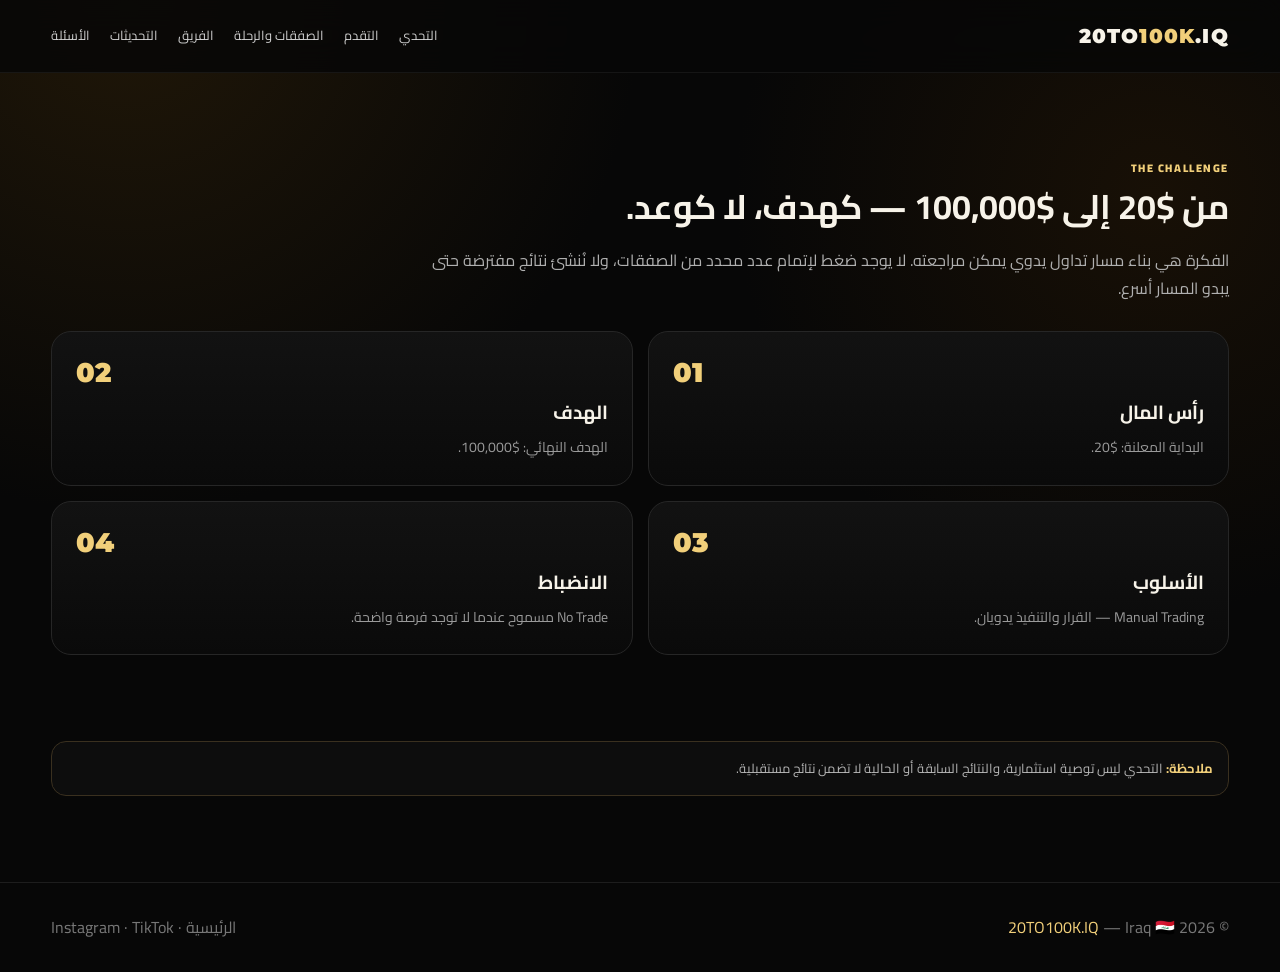
==== pages/challenge.html @ cd3eea43 "Initial 20TO100K.IQ website" ====
<!doctype html><html lang="ar" dir="rtl"><head><meta charset="utf-8"><meta name="viewport" content="width=device-width,initial-scale=1"><meta name="theme-color" content="#070707"><title>20TO100K.IQ</title><link rel="preconnect" href="https://fonts.googleapis.com"><link rel="preconnect" href="https://fonts.gstatic.com" crossorigin><link href="https://fonts.googleapis.com/css2?family=Cairo:wght@400;500;600;700;800;900&family=Montserrat:wght@700;800;900&display=swap" rel="stylesheet"><link rel="stylesheet" href="../css/style.css"></head><body><header class="nav"><div class="container navin"><a class="logo" href="../index.html">20TO<span>100K</span>.IQ</a><nav class="links"><a href="challenge.html">التحدي</a><a href="progress.html">التقدم</a><a href="journey.html">الصفقات والرحلة</a><a href="team.html">الفريق</a><a href="updates.html">التحديثات</a><a href="faq.html">الأسئلة</a></nav><button class="menu" data-menu aria-label="القائمة">☰</button></div></header><main><section class="section container"><div class="section-head"><div class="kicker">THE CHALLENGE</div><h3>من $20 إلى $100,000 — كهدف، لا كوعد.</h3><p class="lead">الفكرة هي بناء مسار تداول يدوي يمكن مراجعته. لا يوجد ضغط لإتمام عدد محدد من الصفقات، ولا نُنشئ نتائج مفترضة حتى يبدو المسار أسرع.</p></div><div class="grid-2"><article class="card"><div class="num">01</div><h4>رأس المال</h4><p>البداية المعلنة: $20.</p></article><article class="card"><div class="num">02</div><h4>الهدف</h4><p>الهدف النهائي: $100,000.</p></article><article class="card"><div class="num">03</div><h4>الأسلوب</h4><p>Manual Trading — القرار والتنفيذ يدويان.</p></article><article class="card"><div class="num">04</div><h4>الانضباط</h4><p>No Trade مسموح عندما لا توجد فرصة واضحة.</p></article></div><div class="section" style="padding-bottom:0"><div class="notice"><strong class="gold">ملاحظة:</strong> التحدي ليس توصية استثمارية، والنتائج السابقة أو الحالية لا تضمن نتائج مستقبلية.</div></div></section></main><footer><div class="container foot"><div>© 2026 <span class="gold">20TO100K.IQ</span> — Iraq 🇮🇶</div><div><a href="../index.html">الرئيسية</a> · <a target="_blank" rel="noopener" href="https://www.instagram.com/20to100k.iq/">Instagram</a> · <a target="_blank" rel="noopener" href="https://www.tiktok.com/@20to100k.iq">TikTok</a></div></div></footer><script src="../js/app.js"></script></body></html>
---- css/style.css ----
:root{--bg:#070707;--panel:#0e0e0e;--panel2:#121212;--gold:#d6ab4f;--gold2:#f1cf7a;--text:#f7f3e9;--muted:#a7a7a7;--line:#262626;--green:#7cc58b;--red:#d76b6b;--shadow:0 30px 80px rgba(0,0,0,.42)}
*{box-sizing:border-box}html{scroll-behavior:smooth}body{margin:0;background:radial-gradient(circle at 10% 0,#201708 0,transparent 34%),radial-gradient(circle at 90% 20%,#181006 0,transparent 30%),var(--bg);color:var(--text);font-family:Cairo,system-ui,Arial,sans-serif;line-height:1.8}body.en{font-family:Montserrat,system-ui,Arial,sans-serif}a{text-decoration:none;color:inherit}.container{width:min(1180px,92%);margin:auto}.nav{position:sticky;top:0;z-index:50;background:rgba(7,7,7,.82);backdrop-filter:blur(16px);border-bottom:1px solid rgba(255,255,255,.06)}.navin{height:72px;display:flex;align-items:center;justify-content:space-between;gap:18px}.logo{font:900 20px Montserrat,sans-serif;letter-spacing:.06em;direction:ltr}.logo span{color:var(--gold2)}.links{display:flex;gap:20px;font-size:13px;color:#d1d1d1}.links a:hover{color:var(--gold2)}.menu{display:none;border:1px solid var(--line);background:#111;color:#eee;padding:8px 11px;border-radius:10px}
.hero{min-height:calc(100vh - 72px);display:grid;grid-template-columns:1.05fr .95fr;gap:56px;align-items:center;padding:74px 0}.eyebrow,.kicker{font-size:11px;letter-spacing:.14em;color:var(--gold2);font-weight:900}.hero h1{font:900 clamp(52px,8vw,96px)/.95 Montserrat;margin:14px 0;direction:ltr;text-align:right}.hero h1 span{color:var(--gold2)}.hero h2{font-size:clamp(24px,3vw,38px);margin:0 0 14px;line-height:1.35}.hero p,.lead{color:#b0b0b0}.hero p{font-size:17px;max-width:680px}.pills{display:flex;gap:9px;flex-wrap:wrap;margin-top:18px}.pill{padding:6px 12px;border:1px solid #3b301e;background:#0d0d0d;border-radius:999px;font-size:12px;color:#d9ca9e}.actions{display:flex;gap:10px;flex-wrap:wrap;margin-top:22px}.btn{display:inline-flex;align-items:center;justify-content:center;border:1px solid var(--gold);border-radius:999px;padding:10px 17px;font-weight:900;font-size:13px}.btn.primary{background:var(--gold2);color:#070707}.btn.ghost{border-color:var(--line);background:#0d0d0d;color:#ddd}.visual{position:relative}.visual img{display:block;width:100%;max-height:700px;object-fit:cover;object-position:center;border-radius:24px;border:1px solid #4b3b1f;box-shadow:var(--shadow)}.stamp{position:absolute;right:16px;bottom:16px;background:rgba(5,5,5,.9);border:1px solid #55431f;border-radius:14px;padding:9px 13px;font:700 10px Montserrat;letter-spacing:.08em;direction:ltr}
.section{padding:86px 0}.section-head{max-width:800px;margin-bottom:28px}.section h3{font-size:34px;line-height:1.35;margin:5px 0 8px}.cards{display:grid;grid-template-columns:repeat(3,1fr);gap:15px}.card{background:linear-gradient(180deg,#121212,#0a0a0a);border:1px solid var(--line);border-radius:20px;padding:24px}.card .num{font:900 27px Montserrat;color:var(--gold2);direction:ltr}.card h4{margin:6px 0;font-size:19px}.card p{margin:0;color:#9a9a9a;font-size:14px}.math{display:grid;grid-template-columns:1fr 1fr;gap:16px}.bigcard{border:1px solid #40331c;background:linear-gradient(145deg,#151108,#090909);border-radius:24px;padding:30px}.big-number{font:900 clamp(42px,6vw,72px) Montserrat;color:var(--gold2);direction:ltr}.formula{direction:ltr;text-align:center;font:800 21px Montserrat;background:#080808;border:1px solid #2b261b;border-radius:14px;padding:17px;margin-top:18px}.warning{border-right:3px solid var(--gold);padding:11px 15px;background:#0c0c0c;color:#b6b6b6;font-size:14px}.timeline{display:grid;gap:12px}.time{display:grid;grid-template-columns:75px 1fr;gap:15px}.time>b{font:900 14px Montserrat;color:var(--gold2);direction:ltr;padding-top:5px}.time>div{border-right:1px solid #3a321f;padding:4px 20px 17px 0}.time h4{margin:0;font-size:18px}.time p{margin:2px 0;color:#999;font-size:14px}.dashboard{display:grid;grid-template-columns:1.1fr .9fr;gap:16px}.progressbox,.panel{border:1px solid #302719;background:#0c0c0c;border-radius:22px;padding:25px}.progress-top{display:flex;justify-content:space-between;align-items:flex-end;gap:14px}.status{font-size:12px;font-weight:900;color:var(--gold2)}.big-balance{font:900 clamp(40px,5vw,64px) Montserrat;direction:ltr;color:var(--text)}.subtle{color:#808080;font-size:12px}.bar{height:12px;background:#1b1b1b;border-radius:99px;overflow:hidden;margin:18px 0}.bar i{display:block;height:100%;width:0;background:linear-gradient(90deg,var(--gold),var(--gold2));border-radius:99px}.stats{display:grid;grid-template-columns:repeat(3,1fr);gap:9px}.stat{background:#111;border-radius:14px;padding:13px}.stat strong{display:block;font:900 19px Montserrat;direction:ltr}.stat small{display:block;color:#888;font-size:11px}.milestones{display:grid;gap:10px}.milestone{display:grid;grid-template-columns:70px 1fr 80px;gap:12px;align-items:center;background:#101010;border:1px solid #202020;border-radius:14px;padding:11px}.milestone strong{font:900 12px Montserrat;direction:ltr}.track{height:7px;background:#1a1a1a;border-radius:99px;overflow:hidden}.track i{display:block;height:100%;width:0;background:linear-gradient(90deg,#a27b2f,var(--gold2))}.locked{color:#777}.unlocked{color:var(--gold2)}
.table-wrap{overflow:auto;border:1px solid var(--line);border-radius:18px}.table{width:100%;border-collapse:collapse;min-width:760px}.table th,.table td{padding:12px 14px;border-bottom:1px solid #202020;text-align:right;font-size:13px}.table th{color:#d8c37d;background:#101010}.table td{color:#b5b5b5}.pos{color:var(--green)!important}.neg{color:var(--red)!important}.empty{padding:30px;text-align:center;color:#8b8b8b;background:#0c0c0c}.updates{display:grid;gap:11px}.update{display:grid;grid-template-columns:130px 1fr;gap:16px;padding:16px;background:#0d0d0d;border:1px solid var(--line);border-radius:16px}.update time{font:800 12px Montserrat;color:var(--gold2);direction:ltr}.update h4{margin:0 0 4px;font-size:16px}.update p{margin:0;color:#999;font-size:13px}.team{display:grid;grid-template-columns:repeat(3,1fr);gap:15px}.person{overflow:hidden;padding:0}.person img{width:100%;height:365px;object-fit:cover;display:block;background:#111}.person .body{padding:18px}.person strong{font:900 19px Montserrat;direction:ltr;display:block}.role{font-size:10px;color:var(--gold2);font-weight:900;letter-spacing:.08em}.video{border:1px solid #302719;background:#0a0a0a;padding:15px;border-radius:21px}.video video{display:block;width:100%;max-height:680px;background:#000;border-radius:15px}.faq{display:grid;gap:9px}.faq details{background:#0d0d0d;border:1px solid var(--line);border-radius:14px;padding:14px 17px}.faq summary{cursor:pointer;font-weight:800}.faq p{margin:9px 0 0;color:#999;font-size:14px}.cta{padding:80px 0;text-align:center;background:linear-gradient(180deg,transparent,#100d06,transparent)}.cta h3{font:900 clamp(34px,6vw,58px) Montserrat;direction:ltr;margin:0}.gold{color:var(--gold2)}footer{padding:30px 0;border-top:1px solid #1d1d1d;color:#777}.foot{display:flex;justify-content:space-between;gap:18px}.foot a:hover{color:var(--gold2)}.reveal{opacity:0;transform:translateY(16px);transition:.7s ease}.reveal.on{opacity:1;transform:none}.nowrap{white-space:nowrap}.mini-card{background:#101010;border:1px solid #232323;border-radius:14px;padding:14px}.mini-card h4{margin:0 0 5px}.mini-card p{margin:0;color:#8f8f8f;font-size:13px}.grid-2{display:grid;grid-template-columns:1fr 1fr;gap:15px}.notice{border:1px solid #3a301f;background:#0d0d0d;border-radius:15px;padding:15px;color:#b6b6b6;font-size:13px}.badge{font-size:10px;padding:4px 8px;border-radius:999px;border:1px solid #3c321f;color:var(--gold2);display:inline-block}.back{display:inline-block;margin-top:12px;color:#bbb;font-size:13px}.back:hover{color:var(--gold2)}
@media(max-width:900px){.links{display:none}.links.open{display:flex;position:absolute;top:72px;right:4%;left:4%;padding:14px;flex-direction:column;gap:10px;background:#0b0b0b;border:1px solid var(--line);border-radius:14px;box-shadow:var(--shadow)}.menu{display:block}.hero{grid-template-columns:1fr;padding-top:48px;gap:30px}.hero h1{font-size:56px}.cards,.math,.dashboard,.team,.grid-2{grid-template-columns:1fr}.section{padding:68px 0}.stats{grid-template-columns:1fr}.update{grid-template-columns:1fr;gap:4px}.person img{height:330px}.foot{flex-direction:column}}
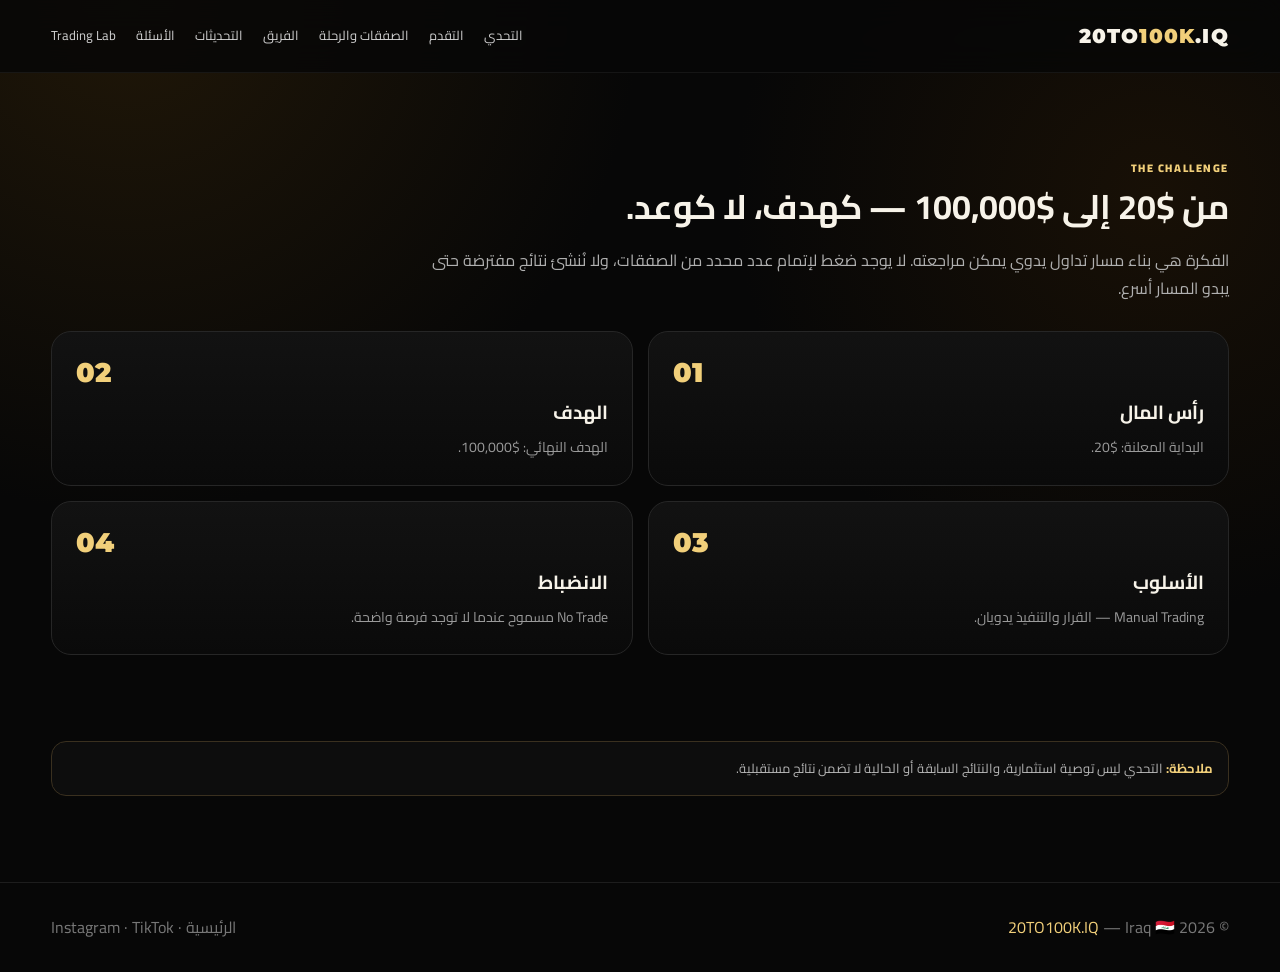
==== commit a67277aa: "Add Trading Lab tools" ====
--- a/pages/challenge.html
+++ b/pages/challenge.html
@@ -1 +1 @@
-<!doctype html><html lang="ar" dir="rtl"><head><meta charset="utf-8"><meta name="viewport" content="width=device-width,initial-scale=1"><meta name="theme-color" content="#070707"><title>20TO100K.IQ</title><link rel="preconnect" href="https://fonts.googleapis.com"><link rel="preconnect" href="https://fonts.gstatic.com" crossorigin><link href="https://fonts.googleapis.com/css2?family=Cairo:wght@400;500;600;700;800;900&family=Montserrat:wght@700;800;900&display=swap" rel="stylesheet"><link rel="stylesheet" href="../css/style.css"></head><body><header class="nav"><div class="container navin"><a class="logo" href="../index.html">20TO<span>100K</span>.IQ</a><nav class="links"><a href="challenge.html">التحدي</a><a href="progress.html">التقدم</a><a href="journey.html">الصفقات والرحلة</a><a href="team.html">الفريق</a><a href="updates.html">التحديثات</a><a href="faq.html">الأسئلة</a></nav><button class="menu" data-menu aria-label="القائمة">☰</button></div></header><main><section class="section container"><div class="section-head"><div class="kicker">THE CHALLENGE</div><h3>من $20 إلى $100,000 — كهدف، لا كوعد.</h3><p class="lead">الفكرة هي بناء مسار تداول يدوي يمكن مراجعته. لا يوجد ضغط لإتمام عدد محدد من الصفقات، ولا نُنشئ نتائج مفترضة حتى يبدو المسار أسرع.</p></div><div class="grid-2"><article class="card"><div class="num">01</div><h4>رأس المال</h4><p>البداية المعلنة: $20.</p></article><article class="card"><div class="num">02</div><h4>الهدف</h4><p>الهدف النهائي: $100,000.</p></article><article class="card"><div class="num">03</div><h4>الأسلوب</h4><p>Manual Trading — القرار والتنفيذ يدويان.</p></article><article class="card"><div class="num">04</div><h4>الانضباط</h4><p>No Trade مسموح عندما لا توجد فرصة واضحة.</p></article></div><div class="section" style="padding-bottom:0"><div class="notice"><strong class="gold">ملاحظة:</strong> التحدي ليس توصية استثمارية، والنتائج السابقة أو الحالية لا تضمن نتائج مستقبلية.</div></div></section></main><footer><div class="container foot"><div>© 2026 <span class="gold">20TO100K.IQ</span> — Iraq 🇮🇶</div><div><a href="../index.html">الرئيسية</a> · <a target="_blank" rel="noopener" href="https://www.instagram.com/20to100k.iq/">Instagram</a> · <a target="_blank" rel="noopener" href="https://www.tiktok.com/@20to100k.iq">TikTok</a></div></div></footer><script src="../js/app.js"></script></body></html>+<!doctype html><html lang="ar" dir="rtl"><head><meta charset="utf-8"><meta name="viewport" content="width=device-width,initial-scale=1"><meta name="theme-color" content="#070707"><title>20TO100K.IQ</title><link rel="preconnect" href="https://fonts.googleapis.com"><link rel="preconnect" href="https://fonts.gstatic.com" crossorigin><link href="https://fonts.googleapis.com/css2?family=Cairo:wght@400;500;600;700;800;900&family=Montserrat:wght@700;800;900&display=swap" rel="stylesheet"><link rel="stylesheet" href="../css/style.css"></head><body><header class="nav"><div class="container navin"><a class="logo" href="../index.html">20TO<span>100K</span>.IQ</a><nav class="links"><a href="challenge.html">التحدي</a><a href="progress.html">التقدم</a><a href="journey.html">الصفقات والرحلة</a><a href="team.html">الفريق</a><a href="updates.html">التحديثات</a><a href="faq.html">الأسئلة</a><a href="tools.html">Trading Lab</a></nav><button class="menu" data-menu aria-label="القائمة">☰</button></div></header><main><section class="section container"><div class="section-head"><div class="kicker">THE CHALLENGE</div><h3>من $20 إلى $100,000 — كهدف، لا كوعد.</h3><p class="lead">الفكرة هي بناء مسار تداول يدوي يمكن مراجعته. لا يوجد ضغط لإتمام عدد محدد من الصفقات، ولا نُنشئ نتائج مفترضة حتى يبدو المسار أسرع.</p></div><div class="grid-2"><article class="card"><div class="num">01</div><h4>رأس المال</h4><p>البداية المعلنة: $20.</p></article><article class="card"><div class="num">02</div><h4>الهدف</h4><p>الهدف النهائي: $100,000.</p></article><article class="card"><div class="num">03</div><h4>الأسلوب</h4><p>Manual Trading — القرار والتنفيذ يدويان.</p></article><article class="card"><div class="num">04</div><h4>الانضباط</h4><p>No Trade مسموح عندما لا توجد فرصة واضحة.</p></article></div><div class="section" style="padding-bottom:0"><div class="notice"><strong class="gold">ملاحظة:</strong> التحدي ليس توصية استثمارية، والنتائج السابقة أو الحالية لا تضمن نتائج مستقبلية.</div></div></section></main><footer><div class="container foot"><div>© 2026 <span class="gold">20TO100K.IQ</span> — Iraq 🇮🇶</div><div><a href="../index.html">الرئيسية</a> · <a target="_blank" rel="noopener" href="https://www.instagram.com/20to100k.iq/">Instagram</a> · <a target="_blank" rel="noopener" href="https://www.tiktok.com/@20to100k.iq">TikTok</a></div></div></footer><script src="../js/app.js"></script></body></html>
--- a/css/style.css
+++ b/css/style.css
@@ -4,3 +4,5 @@
 .section{padding:86px 0}.section-head{max-width:800px;margin-bottom:28px}.section h3{font-size:34px;line-height:1.35;margin:5px 0 8px}.cards{display:grid;grid-template-columns:repeat(3,1fr);gap:15px}.card{background:linear-gradient(180deg,#121212,#0a0a0a);border:1px solid var(--line);border-radius:20px;padding:24px}.card .num{font:900 27px Montserrat;color:var(--gold2);direction:ltr}.card h4{margin:6px 0;font-size:19px}.card p{margin:0;color:#9a9a9a;font-size:14px}.math{display:grid;grid-template-columns:1fr 1fr;gap:16px}.bigcard{border:1px solid #40331c;background:linear-gradient(145deg,#151108,#090909);border-radius:24px;padding:30px}.big-number{font:900 clamp(42px,6vw,72px) Montserrat;color:var(--gold2);direction:ltr}.formula{direction:ltr;text-align:center;font:800 21px Montserrat;background:#080808;border:1px solid #2b261b;border-radius:14px;padding:17px;margin-top:18px}.warning{border-right:3px solid var(--gold);padding:11px 15px;background:#0c0c0c;color:#b6b6b6;font-size:14px}.timeline{display:grid;gap:12px}.time{display:grid;grid-template-columns:75px 1fr;gap:15px}.time>b{font:900 14px Montserrat;color:var(--gold2);direction:ltr;padding-top:5px}.time>div{border-right:1px solid #3a321f;padding:4px 20px 17px 0}.time h4{margin:0;font-size:18px}.time p{margin:2px 0;color:#999;font-size:14px}.dashboard{display:grid;grid-template-columns:1.1fr .9fr;gap:16px}.progressbox,.panel{border:1px solid #302719;background:#0c0c0c;border-radius:22px;padding:25px}.progress-top{display:flex;justify-content:space-between;align-items:flex-end;gap:14px}.status{font-size:12px;font-weight:900;color:var(--gold2)}.big-balance{font:900 clamp(40px,5vw,64px) Montserrat;direction:ltr;color:var(--text)}.subtle{color:#808080;font-size:12px}.bar{height:12px;background:#1b1b1b;border-radius:99px;overflow:hidden;margin:18px 0}.bar i{display:block;height:100%;width:0;background:linear-gradient(90deg,var(--gold),var(--gold2));border-radius:99px}.stats{display:grid;grid-template-columns:repeat(3,1fr);gap:9px}.stat{background:#111;border-radius:14px;padding:13px}.stat strong{display:block;font:900 19px Montserrat;direction:ltr}.stat small{display:block;color:#888;font-size:11px}.milestones{display:grid;gap:10px}.milestone{display:grid;grid-template-columns:70px 1fr 80px;gap:12px;align-items:center;background:#101010;border:1px solid #202020;border-radius:14px;padding:11px}.milestone strong{font:900 12px Montserrat;direction:ltr}.track{height:7px;background:#1a1a1a;border-radius:99px;overflow:hidden}.track i{display:block;height:100%;width:0;background:linear-gradient(90deg,#a27b2f,var(--gold2))}.locked{color:#777}.unlocked{color:var(--gold2)}
 .table-wrap{overflow:auto;border:1px solid var(--line);border-radius:18px}.table{width:100%;border-collapse:collapse;min-width:760px}.table th,.table td{padding:12px 14px;border-bottom:1px solid #202020;text-align:right;font-size:13px}.table th{color:#d8c37d;background:#101010}.table td{color:#b5b5b5}.pos{color:var(--green)!important}.neg{color:var(--red)!important}.empty{padding:30px;text-align:center;color:#8b8b8b;background:#0c0c0c}.updates{display:grid;gap:11px}.update{display:grid;grid-template-columns:130px 1fr;gap:16px;padding:16px;background:#0d0d0d;border:1px solid var(--line);border-radius:16px}.update time{font:800 12px Montserrat;color:var(--gold2);direction:ltr}.update h4{margin:0 0 4px;font-size:16px}.update p{margin:0;color:#999;font-size:13px}.team{display:grid;grid-template-columns:repeat(3,1fr);gap:15px}.person{overflow:hidden;padding:0}.person img{width:100%;height:365px;object-fit:cover;display:block;background:#111}.person .body{padding:18px}.person strong{font:900 19px Montserrat;direction:ltr;display:block}.role{font-size:10px;color:var(--gold2);font-weight:900;letter-spacing:.08em}.video{border:1px solid #302719;background:#0a0a0a;padding:15px;border-radius:21px}.video video{display:block;width:100%;max-height:680px;background:#000;border-radius:15px}.faq{display:grid;gap:9px}.faq details{background:#0d0d0d;border:1px solid var(--line);border-radius:14px;padding:14px 17px}.faq summary{cursor:pointer;font-weight:800}.faq p{margin:9px 0 0;color:#999;font-size:14px}.cta{padding:80px 0;text-align:center;background:linear-gradient(180deg,transparent,#100d06,transparent)}.cta h3{font:900 clamp(34px,6vw,58px) Montserrat;direction:ltr;margin:0}.gold{color:var(--gold2)}footer{padding:30px 0;border-top:1px solid #1d1d1d;color:#777}.foot{display:flex;justify-content:space-between;gap:18px}.foot a:hover{color:var(--gold2)}.reveal{opacity:0;transform:translateY(16px);transition:.7s ease}.reveal.on{opacity:1;transform:none}.nowrap{white-space:nowrap}.mini-card{background:#101010;border:1px solid #232323;border-radius:14px;padding:14px}.mini-card h4{margin:0 0 5px}.mini-card p{margin:0;color:#8f8f8f;font-size:13px}.grid-2{display:grid;grid-template-columns:1fr 1fr;gap:15px}.notice{border:1px solid #3a301f;background:#0d0d0d;border-radius:15px;padding:15px;color:#b6b6b6;font-size:13px}.badge{font-size:10px;padding:4px 8px;border-radius:999px;border:1px solid #3c321f;color:var(--gold2);display:inline-block}.back{display:inline-block;margin-top:12px;color:#bbb;font-size:13px}.back:hover{color:var(--gold2)}
 @media(max-width:900px){.links{display:none}.links.open{display:flex;position:absolute;top:72px;right:4%;left:4%;padding:14px;flex-direction:column;gap:10px;background:#0b0b0b;border:1px solid var(--line);border-radius:14px;box-shadow:var(--shadow)}.menu{display:block}.hero{grid-template-columns:1fr;padding-top:48px;gap:30px}.hero h1{font-size:56px}.cards,.math,.dashboard,.team,.grid-2{grid-template-columns:1fr}.section{padding:68px 0}.stats{grid-template-columns:1fr}.update{grid-template-columns:1fr;gap:4px}.person img{height:330px}.foot{flex-direction:column}}
+
+.page-title{font-size:clamp(34px,5vw,58px);margin:6px 0;line-height:1.25}.form-grid{display:grid;grid-template-columns:repeat(2,1fr);gap:12px;margin-bottom:14px}label{display:block;color:#bdbdbd;font-size:12px;font-weight:700}input,select,textarea{width:100%;margin-top:6px;background:#090909;color:#eee;border:1px solid #292929;border-radius:12px;padding:11px 12px;font:inherit;outline:none}input:focus,select:focus,textarea:focus{border-color:#80632a}.result-grid{display:grid;grid-template-columns:repeat(2,1fr);gap:10px;margin:18px 0}.result-grid small{color:#888}.equity-chart{margin-top:18px;background:#080808;border:1px solid #202020;border-radius:16px;padding:8px;overflow:hidden}.equity-chart svg{display:block;width:100%;min-height:180px;color:var(--gold2)}.equity-chart text{font:700 11px Montserrat;fill:#777}@media(max-width:650px){.form-grid,.result-grid{grid-template-columns:1fr}.page-title{font-size:38px}}
